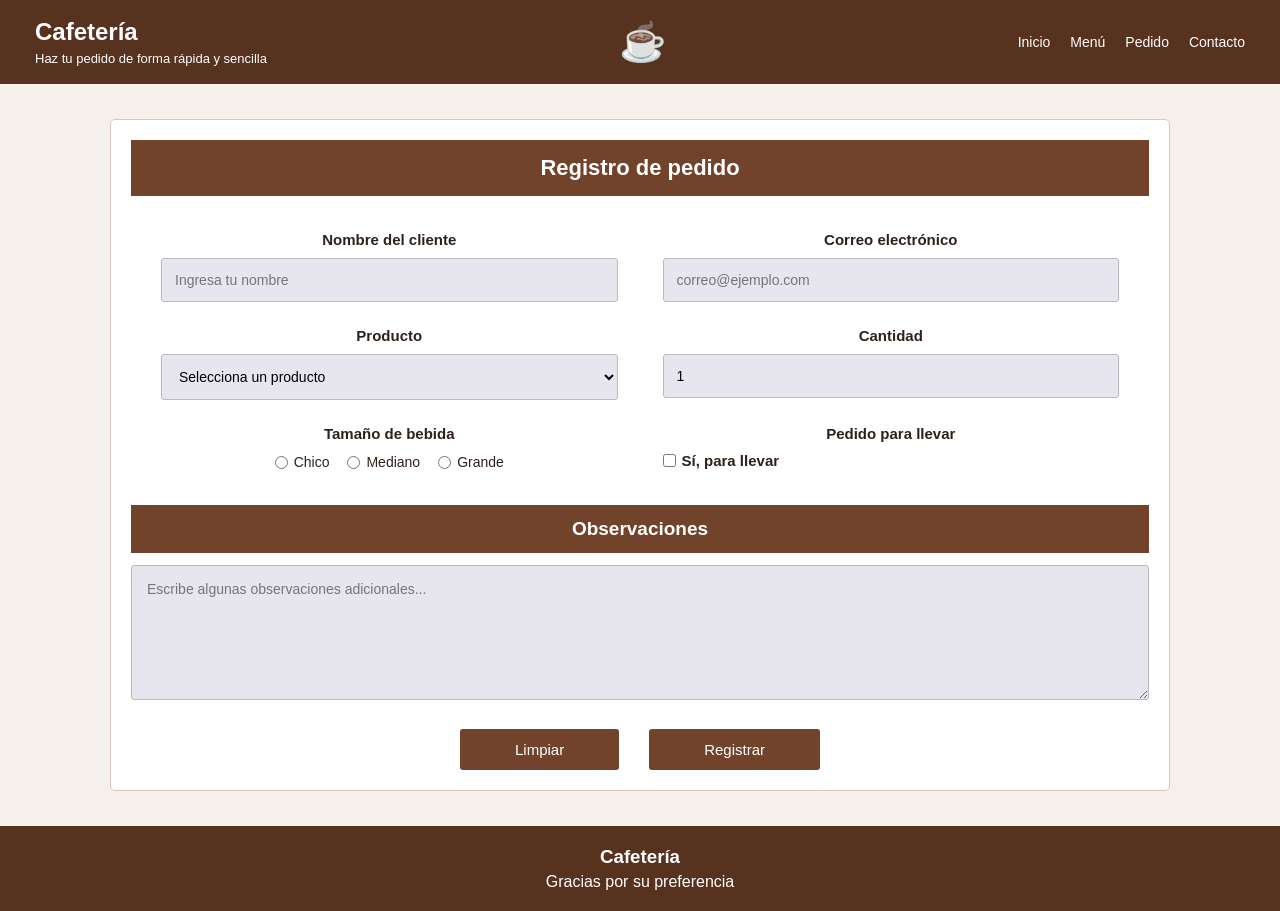
==== fronted/index.html @ 4ff9c166 "Primer commit del proyecto de cafeteria" ====
﻿
<!DOCTYPE html>
<html lang="es">
<head>
    <meta charset="UTF-8">
    <meta name="viewport" content="width=device-width, initial-scale=1.0">
    <title>Cafetería - Registro de pedido</title>
    <link rel="stylesheet" href="style.css">
</head>
<body>

    <header class="encabezado">
        <div class="marca">
            <h1>Cafetería</h1>
            <p>Haz tu pedido de forma rápida y sencilla</p>
        </div>

        <div class="logo">☕</div>

        <nav>
            <a href="#">Inicio</a>
            <a href="#">Menú</a>
            <a href="#pedido">Pedido</a>
            <a href="#">Contacto</a>
        </nav>
    </header>

    <main>
        <section class="formulario" id="pedido">

            <h2>Registro de pedido</h2>

            <form id="formPedido">

                <div class="campos">

                    <div class="campo">
                        <label for="nombre">Nombre del cliente</label>
                        <input type="text" id="nombre"
                               placeholder="Ingresa tu nombre"
                               required>
                    </div>

                    <div class="campo">
                        <label for="correo">Correo electrónico</label>
                        <input type="email" id="correo"
                               placeholder="correo@ejemplo.com"
                               required>
                    </div>

                    <div class="campo">
                        <label for="producto">Producto</label>
                        <select id="producto" required>
                            <option value="">Selecciona un producto</option>
                            <option value="cafe Americano">Café americano</option>
                            <option value="capuchino">Capuchino</option>
                            <option value="Latte">Latte</option>
                            <option value="Frappe">Frappé</option>
                        </select>
                    </div>

                    <div class="campo">
                        <label for="cantidad">Cantidad</label>
                        <input type="number" id="cantidad"
                               min="1" value="1" required>
                    </div>

                    <fieldset class="campo opciones-campo">
                        <legend>Tamaño de bebida</legend>

                        <div class="opciones">
                            <label>
                                <input type="radio" name="tamano"
                                       value="chica" required>
                                Chico
                            </label>

                            <label>
                                <input type="radio" name="tamano"
                                       value="Mediana">
                                Mediano
                            </label>

                            <label>
                                <input type="radio" name="tamano"
                                       value="Grande">
                                Grande
                            </label>
                        </div>
                    </fieldset>

                    <div class="campo opciones-campo">
                        <p class="titulo-opcion">Pedido para llevar</p>

                        <label class="checkbox">
                            <input type="checkbox" id="llevar">
                            Sí, para llevar
                        </label>
                    </div>

                </div>

                <div class="observaciones">
                    <label for="Observaciones">
                        Observaciones
                    </label>

                    <textarea id="Observaciones" rows="5"
                              placeholder="Escribe algunas observaciones adicionales..."></textarea>
                </div>

                <div class="botones">
                    <button type="reset" class="limpiar">
                        Limpiar
                    </button>

                    <button type="submit" class="registrar">
                        Registrar
                    </button>
                </div>

            </form>
        </section>
    </main>

    <footer>
        <h3>Cafetería</h3>
        <p>Gracias por su preferencia</p>
    </footer>

    <script src="script.js"></script>
</body>
</html>
---- fronted/style.css ----
﻿
/* CONFIGURACIÓN GENERAL */
* {
    margin: 0;
    padding: 0;
    box-sizing: border-box;
}

body {
    font-family: Arial, sans-serif;
    background-color: #f5f0eb;
    color: #2e211b;
}

/* ENCABEZADO */
.encabezado {
    background-color: #57321f;
    color: white;
    display: flex;
    justify-content: space-between;
    align-items: center;
    padding: 18px 35px;
    gap: 20px;
}

.marca h1 {
    font-size: 24px;
}

.marca p {
    font-size: 13px;
    margin-top: 5px;
}

.logo {
    font-size: 38px;
}

nav {
    display: flex;
    gap: 20px;
}

    nav a {
        color: white;
        text-decoration: none;
        font-size: 14px;
    }

        nav a:hover {
            text-decoration: underline;
        }

/* CONTENEDOR PRINCIPAL */
main {
    max-width: 1100px;
    margin: 35px auto;
    padding: 0 20px;
}

.formulario {
    background-color: white;
    border: 1px solid #d9c6b8;
    padding: 20px;
    border-radius: 5px;
}

    /* TÍTULO DEL FORMULARIO */
    .formulario h2 {
        background-color: #70432a;
        color: white;
        text-align: center;
        padding: 15px;
        margin-bottom: 25px;
        font-size: 22px;
    }

/* CAMPOS EN DOS COLUMNAS */
.campos {
    display: grid;
    grid-template-columns: 1fr 1fr;
    gap: 25px 45px;
    padding: 10px 30px;
}

.campo {
    display: flex;
    flex-direction: column;
    gap: 10px;
}

    .campo > label,
    .campo > legend,
    .titulo-opcion {
        text-align: center;
        font-size: 15px;
        font-weight: bold;
    }

    .campo input[type="text"],
    .campo input[type="email"],
    .campo input[type="number"],
    .campo select {
        width: 100%;
        padding: 13px;
        background-color: #e7e5ee;
        border: 1px solid #bcb6c8;
        border-radius: 3px;
        font-size: 14px;
    }

/* TAMAÑO DE BEBIDA */
.opciones-campo {
    border: none;
    min-width: 0;
}

    .opciones-campo legend {
        width: 100%;
        margin-bottom: 12px;
    }

.opciones {
    display: flex;
    justify-content: center;
    flex-wrap: wrap;
    gap: 18px;
}

    .opciones label,
    .checkbox {
        display: flex;
        align-items: center;
        gap: 6px;
        font-size: 14px;
        font-weight: normal;
    }

input[type="radio"],
input[type="checkbox"] {
    accent-color: #57321f;
}

/* OBSERVACIONES */
.observaciones {
    margin-top: 25px;
}

    .observaciones > label {
        display: block;
        background-color: #70432a;
        color: white;
        padding: 13px;
        text-align: center;
        font-size: 19px;
        font-weight: bold;
    }

    .observaciones textarea {
        width: 100%;
        min-height: 135px;
        margin-top: 12px;
        padding: 15px;
        background-color: #e7e5ee;
        border: 1px solid #bcb6c8;
        border-radius: 3px;
        resize: vertical;
        font-family: Arial, sans-serif;
        font-size: 14px;
    }

/* BOTONES */
.botones {
    display: flex;
    justify-content: center;
    gap: 30px;
    margin-top: 25px;
}

    .botones button {
        background-color: #70432a;
        color: white;
        border: none;
        padding: 12px 55px;
        font-size: 15px;
        cursor: pointer;
        border-radius: 3px;
    }

        .botones button:hover {
            background-color: #4b2a19;
        }

/* PIE DE PÁGINA */
footer {
    background-color: #57321f;
    color: white;
    text-align: center;
    padding: 20px;
    margin-top: 35px;
}

    footer h3 {
        margin-bottom: 5px;
    }

/* DISEÑO PARA CELULARES */
@media (max-width: 700px) {

    .encabezado {
        flex-direction: column;
        text-align: center;
        padding: 20px;
    }

    nav {
        justify-content: center;
        flex-wrap: wrap;
        gap: 15px;
    }

    main {
        margin: 20px auto;
        padding: 0 12px;
    }

    .formulario {
        padding: 12px;
    }

    .campos {
        grid-template-columns: 1fr;
        padding: 10px;
        gap: 22px;
    }

    .formulario h2 {
        font-size: 19px;
    }

    .botones {
        gap: 12px;
    }

        .botones button {
            flex: 1;
            padding: 12px;
        }
}
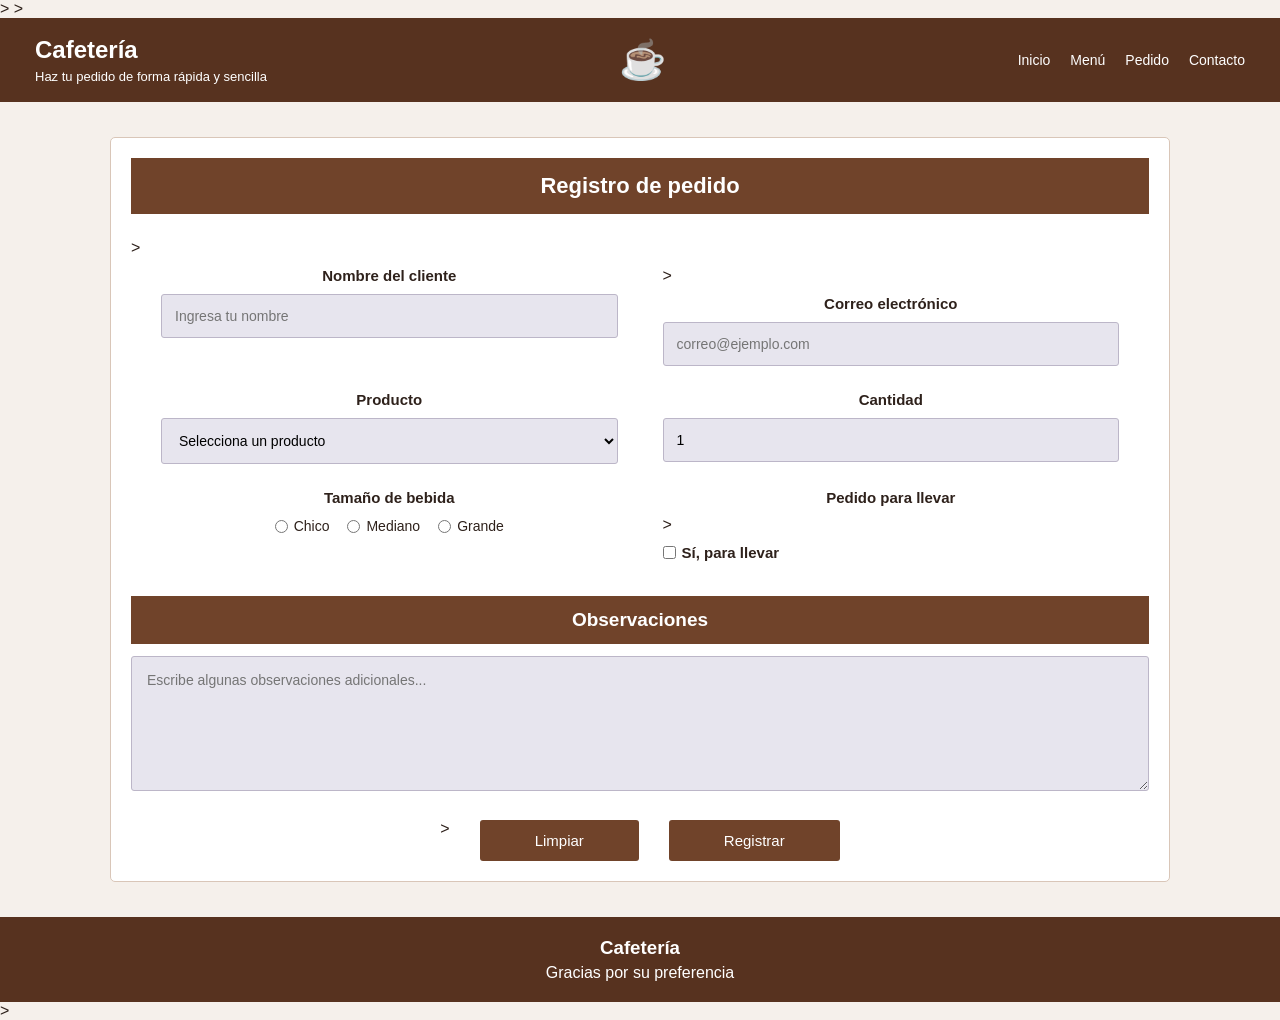
==== commit ab8fb661: "Agregar comentarios al codigo HTML CSS y JavaScript" ====
--- a/fronted/index.html
+++ b/fronted/index.html
@@ -5,10 +5,13 @@
     <meta charset="UTF-8">
     <meta name="viewport" content="width=device-width, initial-scale=1.0">
     <title>Cafetería - Registro de pedido</title>
+
+    <!-- vincular los estilos css de la pagina-->>
     <link rel="stylesheet" href="style.css">
 </head>
 <body>
 
+    <!-- encabezado principal de la cafeteria-->>
     <header class="encabezado">
         <div class="marca">
             <h1>Cafetería</h1>
@@ -26,9 +29,14 @@
     </header>
 
     <main>
+
+
+
         <section class="formulario" id="pedido">
 
             <h2>Registro de pedido</h2>
+
+            <!-- formulario para registrar los datos del cliente y su pedido-->>
 
             <form id="formPedido">
 
@@ -42,6 +50,9 @@
                     </div>
 
                     <div class="campo">
+
+                        <!-- seleccion del producto cantidad y tamaño-->>
+
                         <label for="correo">Correo electrónico</label>
                         <input type="email" id="correo"
                                placeholder="correo@ejemplo.com"
@@ -92,6 +103,8 @@
                     <div class="campo opciones-campo">
                         <p class="titulo-opcion">Pedido para llevar</p>
 
+                        <!-- opciones adicionales para personalizar el pedido-->>
+
                         <label class="checkbox">
                             <input type="checkbox" id="llevar">
                             Sí, para llevar
@@ -110,6 +123,8 @@
                 </div>
 
                 <div class="botones">
+                    <!-- botones para registrar o limpiar formulario-->>
+
                     <button type="reset" class="limpiar">
                         Limpiar
                     </button>
@@ -128,6 +143,8 @@
         <p>Gracias por su preferencia</p>
     </footer>
 
+    <!-- cargar el archivo javascript del formulario-->>
+
     <script src="script.js"></script>
 </body>
 </html>
